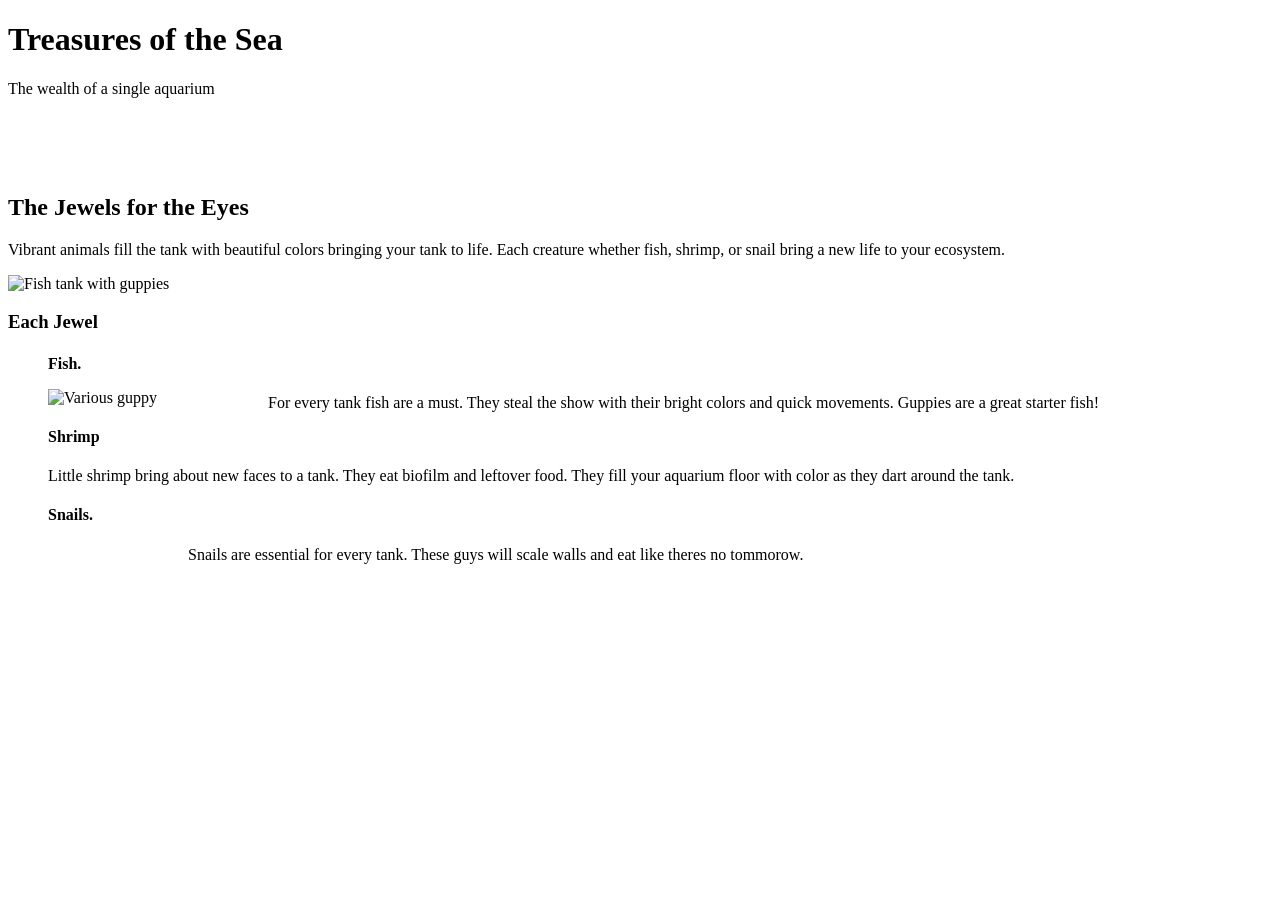
==== creatures.html @ 92011cf3 "Create creatures.html" ====
<!DOCTYPE html>
<html>

<head>
<title>Treasures of the Sea - Home</title>
<link rel="stylesheet" href="style.css"</link>
</head>

<body>

<header>
<h1>Treasures of the Sea</h1>
<p>The wealth of a single aquarium</p>
</header>

<nav>
  <ul style="display:flex; justify-content:center; align-items:center; height:60px; margin:0; padding:0; list-style:none;">
    <li style="margin:0 20px;"><a href="index.html" style="text-decoration:none; color:white; font-weight:bold; display:flex; align-items:center; height:100%;">Home</a></li>
    <li style="margin:0 20px;"><a href="creatures.html" style="text-decoration:none; color:white; font-weight:bold; display:flex; align-items:center; height:100%;">Creatures</a></li>
    <li style="margin:0 20px;"><a href="plants.html" style="text-decoration:none; color:white; font-weight:bold; display:flex; align-items:center; height:100%;">Plants & Bacteria</a></li>
    <li style="margin:0 20px;"><a href="starting.html" style="text-decoration:none; color:white; font-weight:bold; display:flex; align-items:center; height:100%;">Get Started</a></li>
    <li style="margin:0 20px;"><a href="resources.html" style="text-decoration:none; color:white; font-weight:bold; display:flex; align-items:center; height:100%;">Resources</a></li>
  </ul>
</nav>

<div class="content">

<h2>The Jewels for the Eyes</h2>

<p>
Vibrant animals fill the tank with beautiful colors bringing your tank to life. Each creature whether fish, shrimp, or snail bring a new life to your ecosystem.
</p>

<img src="https://media.invisioncic.com/b300999/monthly_2021_02/DCEF1173-708C-4C6C-A0E4-8824FB5054B5.jpeg.2ab0ac5d59202c3ad0b421e2b800b75e.jpeg" alt="Fish tank with guppies"</src>
<h3>Each Jewel</h3>

<ul>
<h4>Fish.</h4>
<img src="https://media.masterfisch.com/72970-thickbox_default/guppy-male-mixed.jpg" alt="Various guppy" style="width:200px; float:left; margin-right:20px; margin-bottom:10px; margin-top:-5px">
<p>For every tank fish are a must. They steal the show with their bright colors and quick movements. Guppies are a great starter fish!</p>
  <h4 style="clear:both; margin-top:0;">Shrimp</h4>
<img src="https://encrypted-tbn0.gstatic.com/images?q=tbn:ANd9GcQr4BWN-2T00JHuTfyc22rJAcsAuC5WFOz2mw&s" alt=""Neocardinia shrimp" style="width:150px; float:right; margin-left:20px; margin-bottom:10px; margin-top:-13.5px">
<p>Little shrimp bring about new faces to a tank. They eat biofilm and leftover food. They fill your aquarium floor with color as they dart around the tank.</p>
<h4>Snails.</h4>
<img src="https://keepfishkeeping.com/cdn/shop/collections/shutterstock_2165016663.jpg?v=1688053522" alt=""Aquarium snails" style="width:120px; float:left; margin-right:20px; margin-bottom:10px; margin-top:-8px">
<p>Snails are essential for every tank. These guys will scale walls and eat like theres no tommorow.</p>
</ul>

</div>
<footer> </footer>
</body>
</html>
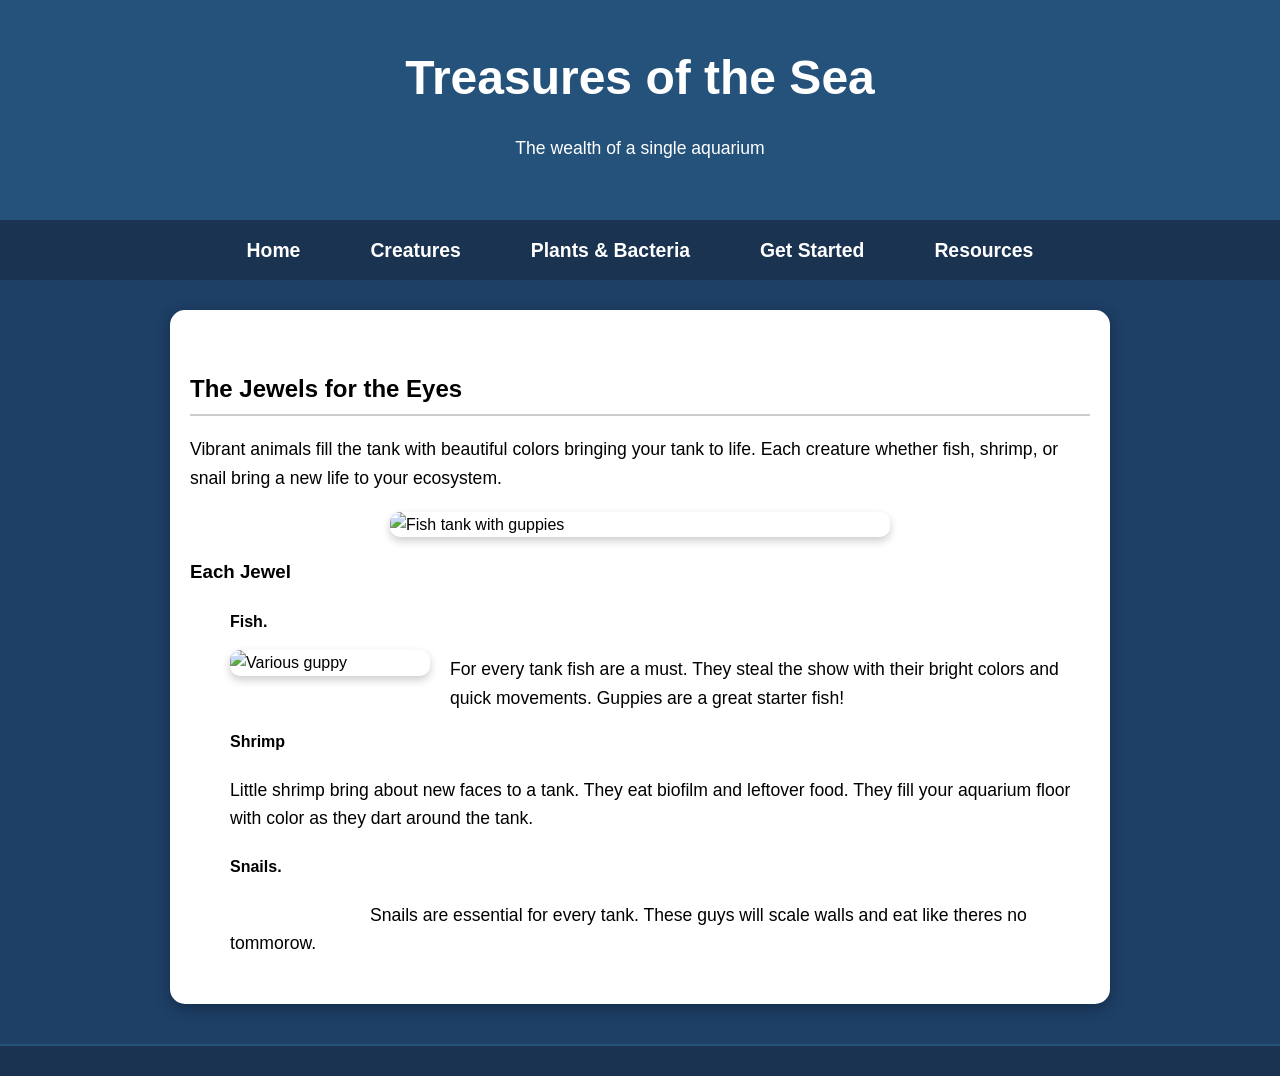
==== commit 4e8faf88: "Update creatures.html" ====
--- a/creatures.html
+++ b/creatures.html
@@ -2,7 +2,7 @@
 <html>
 
 <head>
-<title>Treasures of the Sea - Home</title>
+<title>𓆝 𓆟 𓆞Treasures of the Sea𓆝 𓆟 𓆞 - Home</title>
 <link rel="stylesheet" href="style.css"</link>
 </head>
 
--- a/style.css
+++ b/style.css
@@ -0,0 +1,109 @@
+/* ---------------------------
+   General Body Styles
+--------------------------- */
+body {
+    margin: 0;
+    font-family: 'Trebuchet MS', sans-serif; /* readable & fun */
+    background: #1e3f66; /* deep calm blue */
+    color: #000; /* default text color inside boxes */
+    line-height: 1.6;
+}
+
+/* ---------------------------
+   Header Styles
+--------------------------- */
+header {
+    background: #24527a; /* slightly lighter blue for contrast */
+    text-align: center;
+    padding: 40px 20px;
+    color: white;
+}
+
+header h1 {
+    margin: 0;
+    font-size: 3em;
+}
+
+/* ---------------------------
+   Navigation Bar
+--------------------------- */
+nav {
+    background: #1a3350; /* darker blue strip */
+}
+
+nav ul {
+    list-style: none;       /* remove bullets */
+    margin: 0;
+    padding: 0;
+    display: flex;          /* horizontal menu */
+    justify-content: center;
+}
+
+nav li {
+    margin: 0 20px;         /* spacing between links */
+}
+
+nav a {
+    text-decoration: none;  /* no underline */
+    color: white;
+    font-weight: bold;
+    font-size: 1.1em;
+    padding: 10px 15px;
+    transition: 0.3s;
+}
+
+nav a:hover {
+    background: #00bfff;    /* light blue highlight */
+    color: #000;
+    border-radius: 5px;
+}
+
+/* ---------------------------
+   Main Content Box
+--------------------------- */
+.content {
+    max-width: 900px;
+    margin: 30px auto;       /* center on page */
+    padding: 30px 20px;
+    background: white;       /* content box color */
+    color: #000;             /* text inside the box */
+    border-radius: 15px;     /* rounded corners */
+    box-shadow: 0 4px 15px rgba(0,0,0,0.3); /* subtle shadow */
+}
+
+/* Headings inside content */
+h2 {
+    margin-top: 30px;
+    border-bottom: 2px solid rgba(0,0,0,0.2);
+    padding-bottom: 5px;
+}
+
+/* Paragraphs and lists inside content */
+p, li, dd {
+    font-size: 1.1em;
+}
+
+/* ---------------------------
+   Images
+--------------------------- */
+img {
+    width: 100%;
+    max-width: 500px;
+    display: block;
+    margin: 20px auto;
+    border-radius: 10px;
+    box-shadow: 0 4px 8px rgba(0,0,0,0.2);
+}
+
+/* ---------------------------
+   Footer
+--------------------------- */
+footer {
+    background: #1a3350;
+    text-align: center;
+    padding: 15px;
+    margin-top: 40px;
+    font-size: 0.9em;
+    color: #ccc;
+    border-top: 2px solid #24527a;
+}
